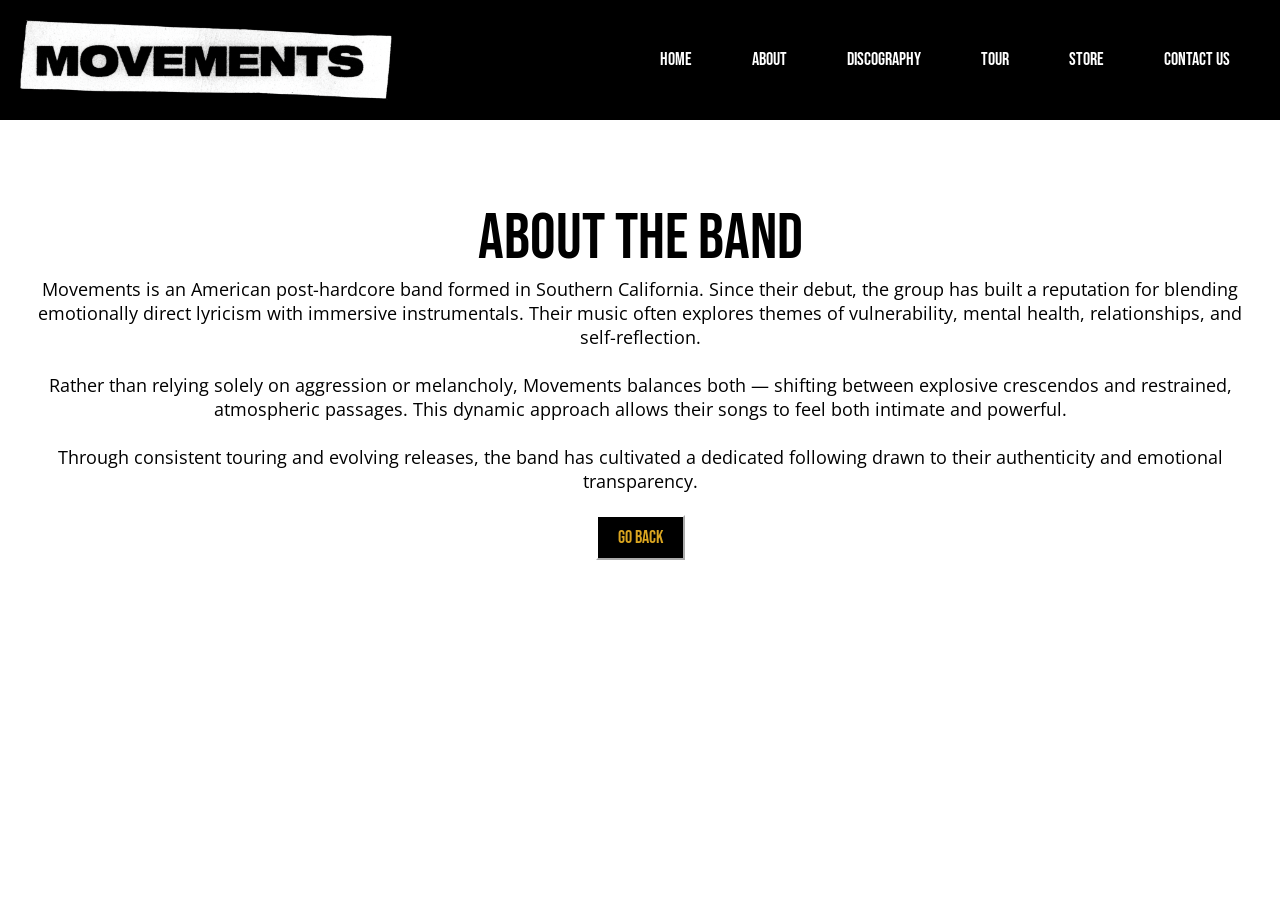
==== about.html @ 328120c4 "add websute styff" ====
<!DOCTYPE html>
<html lang="en">
    <head>
        <meta charset="UTF-8">
        <meta name="viewport" content="width=device-width, initial-scale=1.0">
        <title>Feel Everything</title>

        <link rel="preconnect" href="https://fonts.googleapis.com">
        <link rel="preconnect" href="https://fonts.gstatic.com" crossorigin>
        <link href="https://fonts.googleapis.com/css2?family=Bebas+Neue&display=swap" rel="stylesheet">
        
        <link rel="preconnect" href="https://fonts.googleapis.com">
        <link rel="preconnect" href="https://fonts.gstatic.com" crossorigin>
        <link href="https://fonts.googleapis.com/css2?family=Open+Sans:ital,wght@0,300..800;1,300..800&display=swap" rel="stylesheet">


        <link href="./styles.css" rel="stylesheet">
    </head>
    <body>
 <header>
            <nav id="navbar">
                <img class="logo" src="./assets/logo.png" alt="Movements Band Logo">
                <ul class="sidebar">
                    <li onclick=hideSidebar()><a href="#"><svg xmlns="http://www.w3.org/2000/svg" height="24px" viewBox="0 -960 960 960" width="24px" fill="#e3e3e3"><path d="m256-200-56-56 224-224-224-224 56-56 224 224 224-224 56 56-224 224 224 224-56 56-224-224-224 224Z"/></svg></a></li>
                    <li><a href="#home">Home</a></li>
                    <li><a href="#about">About</a></li>
                    <li><a href="#discography">Discography</a></li>
                    <li><a href="#tour">Tour</a></li>
                    <li><a href="#store">Store</a></li>
                    <li><a href="#contact">Contact Us</a></li>
                </ul>
                <ul>
                    <li class="hideOnMobile"><a href="#home">Home</a></li>
                    <li class="hideOnMobile"><a href="#about">About</a></li>
                    <li class="hideOnMobile"><a href="#discography">Discography</a></li>
                    <li class="hideOnMobile"><a href="#tour">Tour</a></li>
                    <li class="hideOnMobile"><a href="#store">Store</a></li>
                    <li class="hideOnMobile"><a href="#contact">Contact Us</a></li>
                    <li class="menu-button"onclick=showSidebar()><a href="#"><svg xmlns="http://www.w3.org/2000/svg" height="24px" viewBox="0 -960 960 960" width="24px" fill="#e3e3e3"><path d="M120-240v-80h720v80H120Zm0-200v-80h720v80H120Zm0-200v-80h720v80H120Z"/></svg></a></li>
                </ul>
            </nav>
        </header>

        <div class="container">
            <h2 id="top" style="font-size: 64px;">About the Band</h2>
            <p id="home" style="color:black">Movements is an American post-hardcore band formed in Southern California. Since their debut, the group has built a reputation for blending emotionally direct lyricism with immersive instrumentals. Their music often explores themes of vulnerability, mental health, relationships, and self-reflection. <br><br>
Rather than relying solely on aggression or melancholy, Movements balances both — shifting between explosive crescendos and restrained, atmospheric passages. This dynamic approach allows their songs to feel both intimate and powerful.<br><br>
Through consistent touring and evolving releases, the band has cultivated a dedicated following drawn to their authenticity and emotional transparency.</p><br>
        <a href="./index.html#about"><button class="featured-button">Go back</button></a>
        </div>

        
        <script>
            function showSidebar() {
                const sidebar = document.querySelector('.sidebar');
                sidebar.style.display = 'flex';
            }

            function hideSidebar() {
                const sidebar = document.querySelector('.sidebar');
                sidebar.style.display = 'none';
            }
        </script>
    </body>
    </html>
---- styles.css ----
* {
    margin:0;
    padding:0;
    box-sizing: border-box;
    color: white;
}

body {
    min-height: 100vh;
    font-family: "Open Sans", sans-serif;
    color:black;
    
}


h1 {
    font-family: "Bebas Neue", sans-serif;
    font-weight: 400;
    font-style: normal;
}

#navbar {
    display: flex;
    justify-content: space-around;
    align-items: center;
    padding: 20px;
    position:sticky;
    top:0;
    background-color: black;
    z-index: 1000;
    width: 100%;
}

nav ul {
    display: flex;
    justify-content: flex-end;
    list-style: none;
    align-items: center;
    text-decoration: none;
    color: white;
    font-size: 18px;
    font-family: "Bebas Neue", sans-serif;
    font-weight: 400;
    font-style: normal;
    width: 100%;
}

nav li {
    height: 100%;
    display: flex;
}
nav a{
    height:100%;
    padding: 0 30px;
    text-decoration: none;
    display:flex;
    align-items: center;

}


nav ul li a:hover {
    display: flex;
    text-decoration: underline;
    color: white;
    font-size: 18px;
    font-family: "Bebas Neue", sans-serif;
    font-weight: 400;
    font-style: normal;
}

.sidebar{
    position: fixed;
    top: 0;
    right: 0;
    height: 100vh;
    width: 250px;
    z-index: 1000;
    background-color: black;
    display: none;
    flex-direction: column;
    align-items: flex-start;
    justify-content: flex-start;

    backdrop-filter: blur(10px);
}

.sidebar li {
    width: 100%;
}

.sidebar a {
    width: 100%;
}










.container h2 {
    font-family: "Bebas Neue", sans-serif;
    font-weight: 400;
    font-style: normal;
    font-size: 32px;
    color: black;
}

.container {
    display:flex;
    align-items: center;
    text-align: center;
    margin: 0 auto;
    padding: 80px 20px;
    flex-direction: column;
}







.bebas-neue-regular {
  font-family: "Bebas Neue", sans-serif;
  font-weight: 400;
  font-style: normal;
}



.open-sans-regular {
  font-family: "Open Sans", sans-serif;
  font-optical-sizing: auto;
  font-weight: 400;
  font-style: normal;
  font-variation-settings:
    "wdth" 100;
}

img {
    max-width: 100%;
    height: auto;
}

nav img {
    max-width: 30%;
    height: auto;
}

p {
    font-family: "Open Sans", sans-serif;
    color:black;
    font-size: 18px;
}

.featured-album {
  width: 100%;         
  max-width: 400px;     
  margin: 0 auto;     
}

.featured-album img {
  width: 100%;   
  height: auto;   
  display: block; 
}

.album-description {
    display:inline-block;
    width: 150%; 
    max-width: 600px;
    text-align: center;
    line-height: 200%;
}

.band-description {
    display:inline-block;

    line-height: 200%;
}

.menu-button{
    display:none;
}

@media (max-width: 800px){
    .hideOnMobile{
        display:none;
    }
    .logo{
        width: 150px;
    }
    .album-description{
        max-width: 400px;
    }
    .menu-button{
        display:block;
    }
}

@media (max-width: 400px){
    .sidebar{
        width: 100%;
    }
     .album-description{
        max-width: 300px;
    }
}

.featured-button {
    font-family: "Bebas Neue", sans-serif;
    font-weight: 400;
    font-style: normal;
    font-size: 18px;
    padding: 10px 20px;
    background-color: black;
    color: goldenrod;
    border-color:white;

}

.featured-button:hover {
    font-family: "Bebas Neue", sans-serif;
    font-weight: 400;
    font-style: normal;
    font-size: 18px;
    padding: 10px 20px;
    background-color: goldenrod;
    color: black;
    border-color:black;
    cursor: pointer;

}

html {
  scroll-behavior: smooth;
}

.image-row {
  display: flex;
  justify-content: center;
  gap: 60px; 
}

.albums-section {
  max-width: 1000px;
  margin: 0 auto;
  padding: 40px 20px;
}

.albums-section h2 {
  margin-bottom: 40px;
  color:black;
  text-align: center;
  font-family: "Bebas Neue", sans-serif;
  font-weight: 400;
font-style: normal;
}

.albums-grid {
  display: grid;
  grid-template-columns: repeat(3, 1fr);
  gap: 60px;
}



.album {
  text-align: center;
}

.album img {
  width: 100%;
  height: auto;
  border-radius: 10px;
}

@media (max-width: 768px) {
  .image-row {
    flex-direction: column;
    align-items: center;
  }

  .image-row img {
    width: 80%;
  }
}

.singles-grid {
  display: grid;
  grid-template-columns: repeat(4, 1fr); /* 4 per row */
  gap: 40px;
  max-width: 1200px;
  margin: 0 auto;
}

.single {
  text-align: center;
}

.single img {
  width: 100%;
  height: auto;
  border-radius: 10px;
}

@media (max-width: 900px) {
  .singles-grid {
    grid-template-columns: repeat(2, 1fr);
  }
}

@media (max-width: 500px) {
  .singles-grid {
    grid-template-columns: 1fr;
  }
}
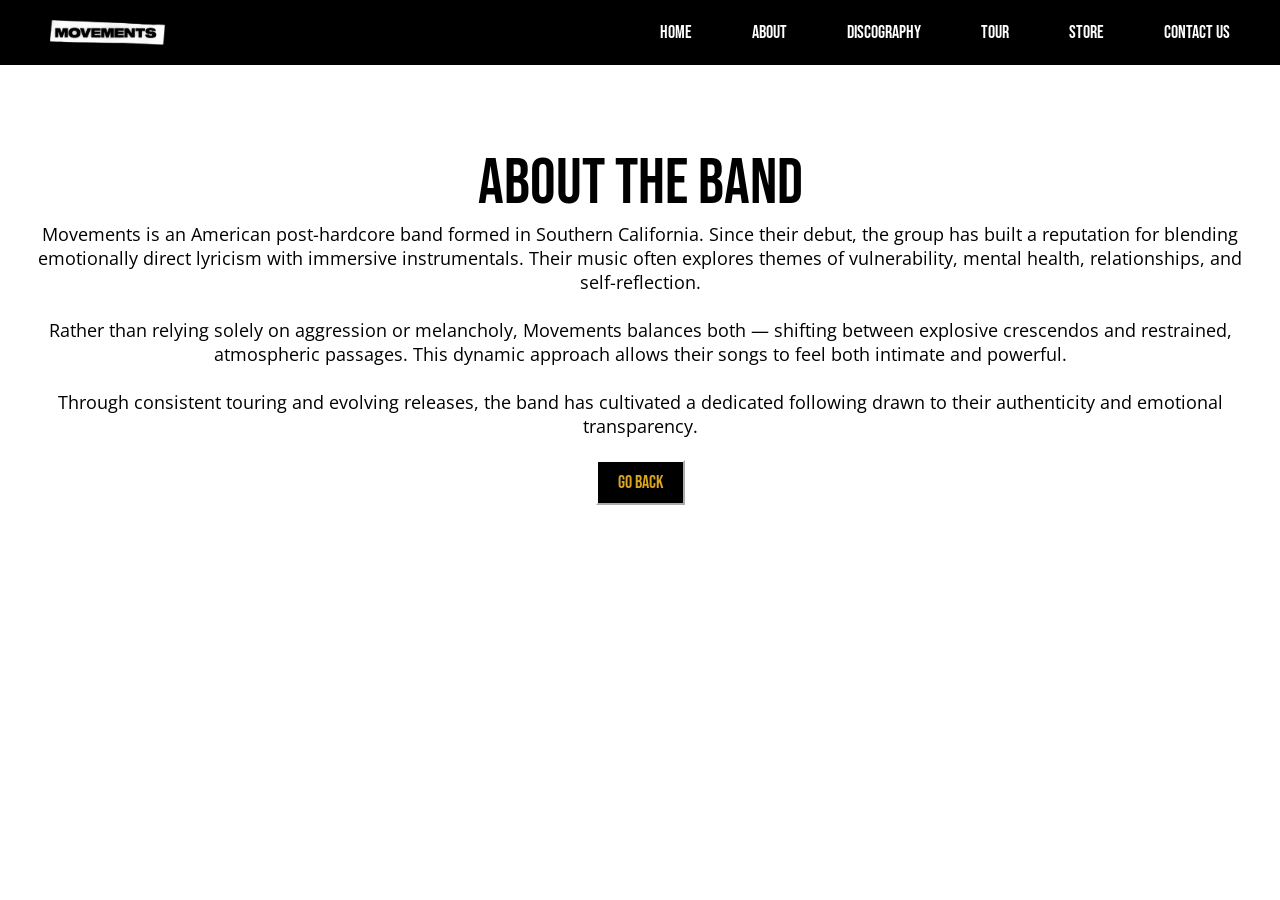
==== commit bd2837ae: "Fix HTML formatting and structure" ====
--- a/about.html
+++ b/about.html
@@ -17,29 +17,29 @@
         <link href="./styles.css" rel="stylesheet">
     </head>
     <body>
- <header>
+
             <nav id="navbar">
-                <img class="logo" src="./assets/logo.png" alt="Movements Band Logo">
+                <a href="./index.html"><img class="logo" src="./assets/logo.png" alt="Movements Band Logo"></a>
                 <ul class="sidebar">
                     <li onclick=hideSidebar()><a href="#"><svg xmlns="http://www.w3.org/2000/svg" height="24px" viewBox="0 -960 960 960" width="24px" fill="#e3e3e3"><path d="m256-200-56-56 224-224-224-224 56-56 224 224 224-224 56 56-224 224 224 224-56 56-224-224-224 224Z"/></svg></a></li>
                     <li><a href="#home">Home</a></li>
                     <li><a href="#about">About</a></li>
                     <li><a href="#discography">Discography</a></li>
-                    <li><a href="#tour">Tour</a></li>
-                    <li><a href="#store">Store</a></li>
+                    <li><a href="./tour.html">Tour</a></li>
+                    <li><a href="./store.html">Store</a></li>
                     <li><a href="#contact">Contact Us</a></li>
                 </ul>
                 <ul>
                     <li class="hideOnMobile"><a href="#home">Home</a></li>
                     <li class="hideOnMobile"><a href="#about">About</a></li>
                     <li class="hideOnMobile"><a href="#discography">Discography</a></li>
-                    <li class="hideOnMobile"><a href="#tour">Tour</a></li>
-                    <li class="hideOnMobile"><a href="#store">Store</a></li>
+                    <li class="hideOnMobile"><a href="tour.html">Tour</a></li>
+                    <li class="hideOnMobile"><a href="./store.html">Store</a></li>
                     <li class="hideOnMobile"><a href="#contact">Contact Us</a></li>
                     <li class="menu-button"onclick=showSidebar()><a href="#"><svg xmlns="http://www.w3.org/2000/svg" height="24px" viewBox="0 -960 960 960" width="24px" fill="#e3e3e3"><path d="M120-240v-80h720v80H120Zm0-200v-80h720v80H120Zm0-200v-80h720v80H120Z"/></svg></a></li>
                 </ul>
             </nav>
-        </header>
+
 
         <div class="container">
             <h2 id="top" style="font-size: 64px;">About the Band</h2>
@@ -62,4 +62,5 @@
             }
         </script>
     </body>
-    </html>+
+    </html>
--- a/styles.css
+++ b/styles.css
@@ -25,6 +25,16 @@
     align-items: center;
     padding: 20px;
     position:sticky;
+    top:0;
+    background-color: black;
+    z-index: 1000;
+    width: 100%;
+}
+
+footer {
+    display: flex;
+    justify-content: space-around;
+    padding: 20px;
     top:0;
     background-color: black;
     z-index: 1000;
@@ -319,4 +329,169 @@
   .singles-grid {
     grid-template-columns: 1fr;
   }
+}
+
+.tourpage {
+  min-height: 100vh;
+  background-image: url("./assets/movementslive.webp");
+  background-size: cover;
+  background-position: center;
+  background-repeat: no-repeat;
+  font-family: "Open Sans", sans-serif;
+  color: black;
+}
+
+.box {
+  background-color: black;
+  color: goldenrod;
+  border-color:white;
+  border-width: 2px;
+  border-style: solid;
+  border-radius: 5px;
+  padding: 4px 8px;   
+  text-align: center;
+}
+
+.tour-table {
+  background-color: black;
+  color: goldenrod;
+  border-color:white;
+  border-width: 2px;
+  border-style: solid;
+  border-radius: 5px;
+  padding: 4px 8px;   
+  text-align: center;
+}
+
+body div table thead tr .table-headers {
+  font-family: "Open Sans", sans-serif;
+  font-size: 16px;
+  color:goldenrod;
+}
+
+table {
+  border-collapse: collapse;
+  border: 2px solid rgb(255, 255, 255);
+  font-family: sans-serif;
+  font-size: 0.8rem;
+  letter-spacing: 1px;
+}
+
+th,
+td {
+  border: 1px solid rgb(255, 255, 255);
+  padding: 8px 10px;
+  border-radius: 5px;
+
+}
+
+.store-grid {
+  display: grid;
+  grid-template-columns: repeat(3, 1fr);
+  gap: 40px;
+  max-width: 1200px;
+  margin: 0 auto;
+  align-items: start;
+}
+
+.store-item {
+  display: flex;
+  flex-direction: column;
+  align-items: center;     
+  text-align: center;       
+}
+
+.store-item img {
+  width: 100%;             
+  height: 300px;          
+  object-fit: cover;       
+  display: block;
+  margin-bottom: 10px;     
+}
+
+.store-item h2 {
+  min-height: 3em;        
+  font-size: 1.1rem;       
+}
+
+.store-item p {
+  font-weight: bold;
+  margin-top: auto;          
+}
+
+footer .container {
+    display: block;     
+    text-align: left;   
+    margin: 0;          
+    width: 100%;         
+}
+
+footer #contact {
+    margin: 0;
+    color: white;
+    font-family: 'Bebas Neue', sans-serif;
+    font-size: 16px;
+}
+
+#contacts:hover {
+    text-decoration: underline;
+    color: white;
+}
+
+#contacts {
+    text-decoration: none;
+    color: white;
+}
+
+.contact-info {
+    display: flex;
+    flex-direction: column;   
+    gap: 15px;                
+    max-width: 500px;       
+    margin: 0 auto;        
+}
+
+.contact-info label {
+    font-family: 'Open Sans', sans-serif;
+    color: black;
+    margin-bottom: 5px;     
+}
+
+.contact-info input[type="text"],
+.contact-info input[type="email"] {
+    width: 100%;            
+    height: 40px;             
+    padding: 5px 10px;      
+    font-size: 16px;
+    border: 1px solid #ccc;
+    border-radius: 5px;
+    color:black;
+}
+
+.contact-info textarea {
+    width: 100%;             
+    height: 150px;          
+    padding: 10px;
+    font-size: 16px;
+    border: 1px solid #ccc;
+    border-radius: 5px;
+    resize: vertical;        
+    color:black;
+}
+
+.contact-info button {
+    width: 150px;            
+    padding: 10px 20px;
+    background-color: black;
+    color: goldenrod;
+    font-family: 'Bebas Neue', sans-serif;
+    border: 2px solid black;;
+    border-radius: 5px;
+    cursor: pointer;
+}
+
+.contact-info button:hover {
+    background-color: goldenrod;
+    color: black;
+    border-color: black;
 }
